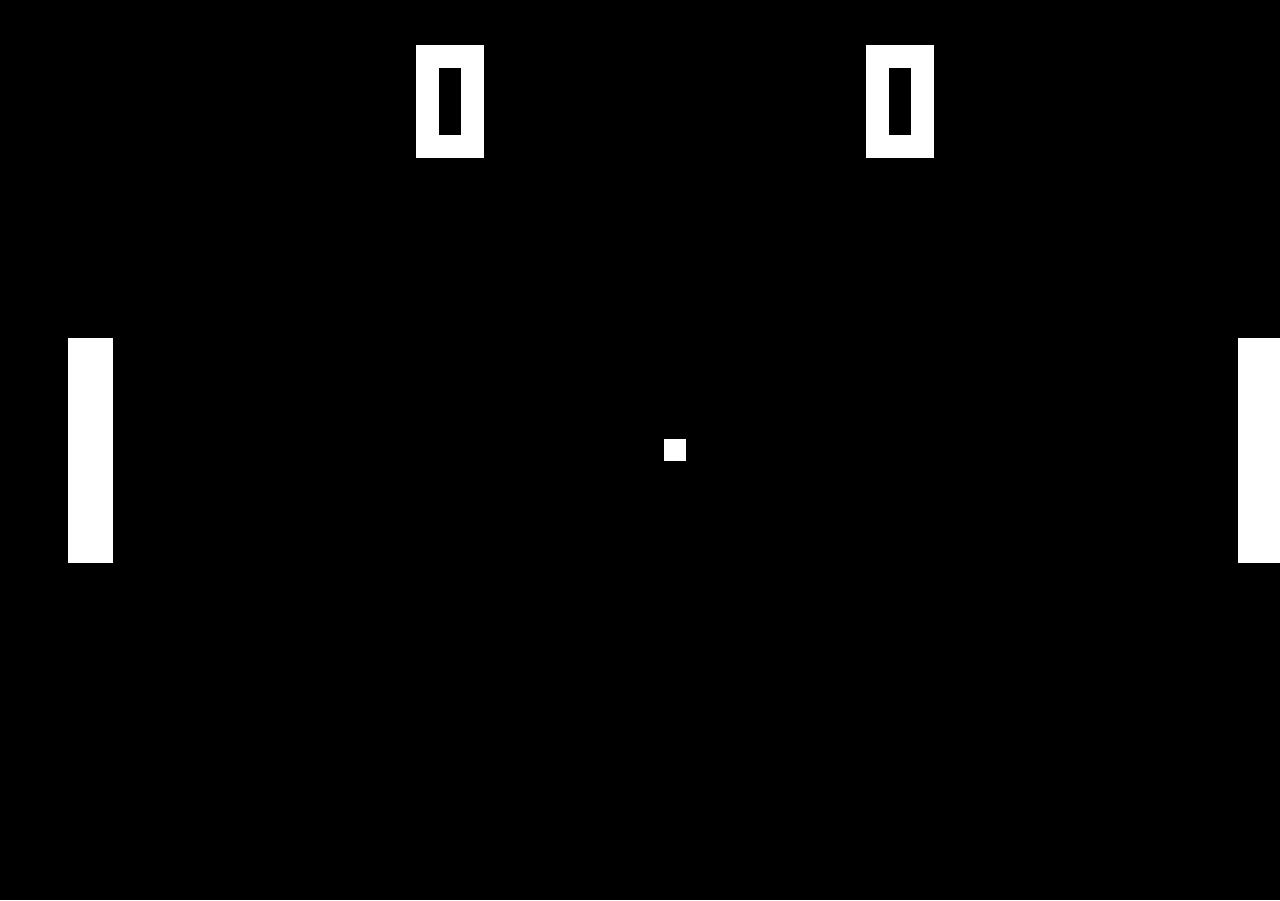
==== index.html @ 936994e2 "first version completed" ====
<html>
    <head>
        <title>Dev Pong</title>
        <style>
            body {
                background: #202020;
                display: flex;
                align-items: center;
                margin: 0;
            }
            canvas {
                border: solid 1px #fff;
                border-left: none;
                border-right: none;
                image-rendering: pixelated;
                height: 100%;
                margin: 0 auto;
            }
        </style>
    </head>
    <body>
        <canvas id="pong" width="600" height="400" />
        <script src="pong.js"></script>
    </body>
</html>
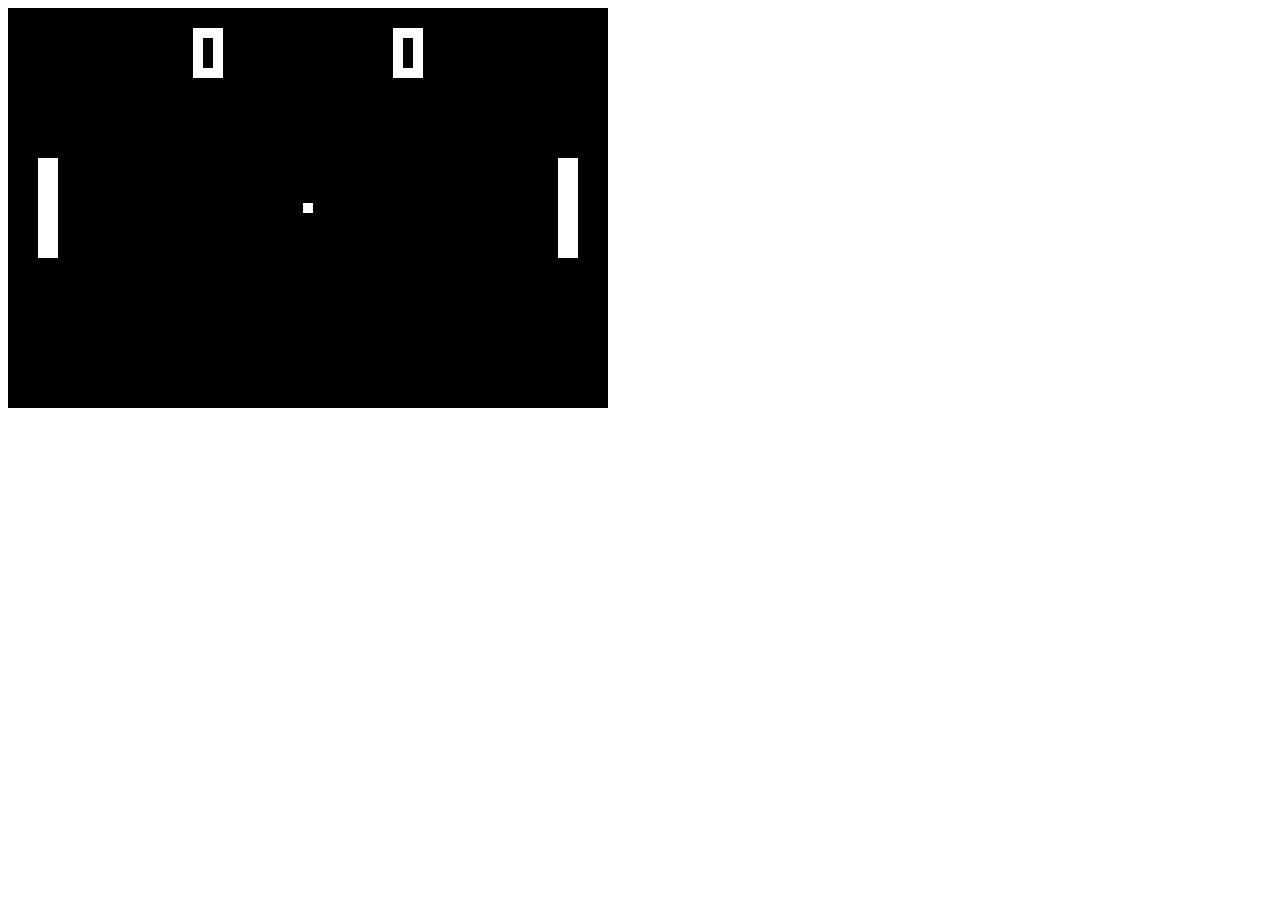
==== commit bf462a8d: "added meta tags for mobile" ====
--- a/index.html
+++ b/index.html
@@ -1,22 +1,9 @@
 <html>
     <head>
+        <meta charset="UTF-8">
+        <meta name="viewport" content="width=device-width,user-scalable=no">
         <title>Dev Pong</title>
-        <style>
-            body {
-                background: #202020;
-                display: flex;
-                align-items: center;
-                margin: 0;
-            }
-            canvas {
-                border: solid 1px #fff;
-                border-left: none;
-                border-right: none;
-                image-rendering: pixelated;
-                height: 100%;
-                margin: 0 auto;
-            }
-        </style>
+        <link rel="stylesheet" href="styles.css">
     </head>
     <body>
         <canvas id="pong" width="600" height="400" />
